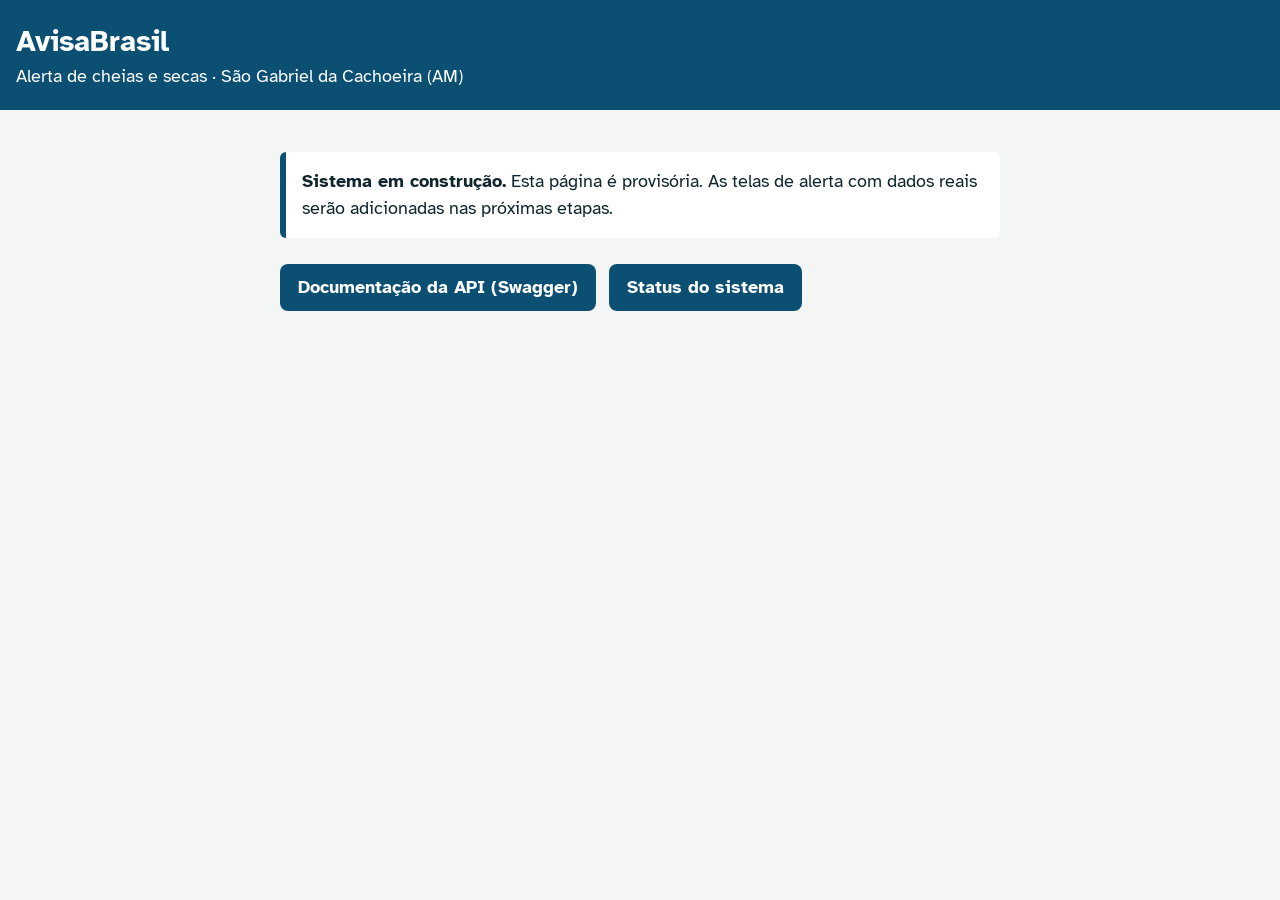
==== backend/src/main/resources/static/index.html @ bc00823b "Etapa 1: projeto Spring Boot com Swagger e H2 - Spring Boot 3.5.16 (Java 17+) com Maven Wrapper - H2" ====
<!doctype html>
<html lang="pt-BR">
<head>
  <meta charset="utf-8">
  <meta name="viewport" content="width=device-width, initial-scale=1">
  <title>AvisaBrasil</title>
  <link rel="preconnect" href="https://fonts.googleapis.com">
  <link href="https://fonts.googleapis.com/css2?family=Atkinson+Hyperlegible:wght@400;700&display=swap" rel="stylesheet">
  <style>
    :root { --rio: #0B4F73; --fundo: #F3F6F5; --texto: #10262E; }
    body { margin: 0; font-family: "Atkinson Hyperlegible", system-ui, sans-serif; font-size: 18px;
           background: var(--fundo); color: var(--texto); line-height: 1.5; }
    header { background: var(--rio); color: #fff; padding: 20px 16px; }
    header h1 { margin: 0; font-size: 1.8rem; }
    main { max-width: 720px; margin: 0 auto; padding: 24px 16px; }
    .aviso { background: #fff; border-left: 6px solid var(--rio); padding: 16px; border-radius: 6px; }
    a.botao { display: inline-block; min-height: 44px; padding: 10px 18px; margin: 8px 8px 0 0; background: var(--rio);
              color: #fff; text-decoration: none; border-radius: 8px; font-weight: 700; box-sizing: border-box; }
  </style>
</head>
<body>
  <header><h1>AvisaBrasil</h1><div>Alerta de cheias e secas · São Gabriel da Cachoeira (AM)</div></header>
  <main>
    <p class="aviso"><strong>Sistema em construção.</strong> Esta página é provisória. As telas de alerta
      com dados reais serão adicionadas nas próximas etapas.</p>
    <a class="botao" href="/swagger-ui.html">Documentação da API (Swagger)</a>
    <a class="botao" href="/api/status">Status do sistema</a>
  </main>
</body>
</html>
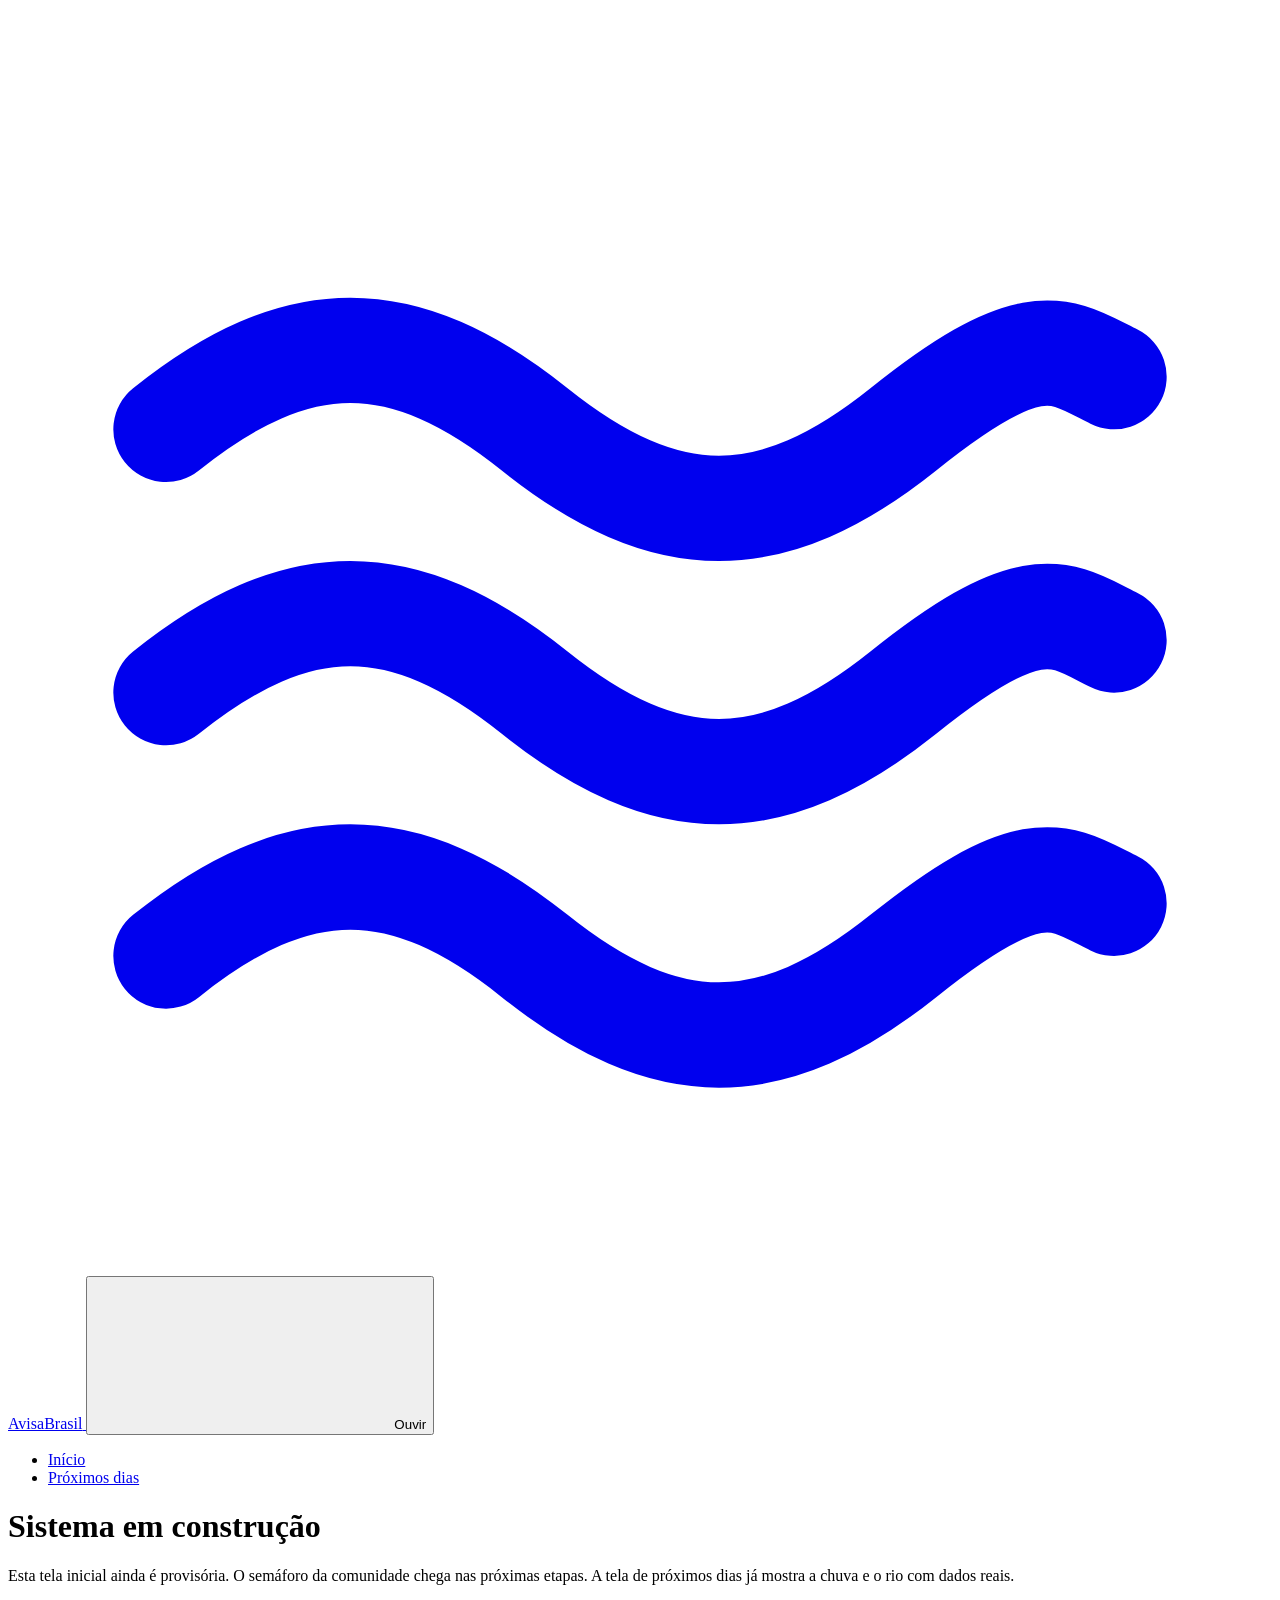
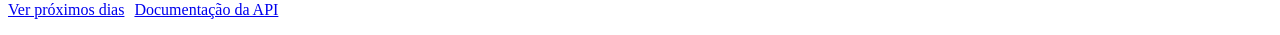
==== commit 4463cd90: "Etapa 2: chuva (Open-Meteo), vazão do rio (GloFAS) e tela Próximos dias - Clientes Open-Meteo e GloF" ====
--- a/backend/src/main/resources/static/index.html
+++ b/backend/src/main/resources/static/index.html
@@ -4,27 +4,58 @@
   <meta charset="utf-8">
   <meta name="viewport" content="width=device-width, initial-scale=1">
   <title>AvisaBrasil</title>
+  <meta name="theme-color" content="#0B4F73">
   <link rel="preconnect" href="https://fonts.googleapis.com">
+  <link rel="preconnect" href="https://fonts.gstatic.com" crossorigin>
   <link href="https://fonts.googleapis.com/css2?family=Atkinson+Hyperlegible:wght@400;700&display=swap" rel="stylesheet">
+  <link rel="stylesheet" href="/css/estilo.css">
   <style>
-    :root { --rio: #0B4F73; --fundo: #F3F6F5; --texto: #10262E; }
-    body { margin: 0; font-family: "Atkinson Hyperlegible", system-ui, sans-serif; font-size: 18px;
-           background: var(--fundo); color: var(--texto); line-height: 1.5; }
-    header { background: var(--rio); color: #fff; padding: 20px 16px; }
-    header h1 { margin: 0; font-size: 1.8rem; }
-    main { max-width: 720px; margin: 0 auto; padding: 24px 16px; }
-    .aviso { background: #fff; border-left: 6px solid var(--rio); padding: 16px; border-radius: 6px; }
-    a.botao { display: inline-block; min-height: 44px; padding: 10px 18px; margin: 8px 8px 0 0; background: var(--rio);
-              color: #fff; text-decoration: none; border-radius: 8px; font-weight: 700; box-sizing: border-box; }
+    .aviso-construcao { border-left: 6px solid var(--rio); }
+    .links { display: flex; flex-wrap: wrap; gap: 10px; margin-top: 16px; }
   </style>
 </head>
 <body>
-  <header><h1>AvisaBrasil</h1><div>Alerta de cheias e secas · São Gabriel da Cachoeira (AM)</div></header>
+  <header class="topo">
+    <div class="topo-interno">
+      <a class="marca" href="/">
+        <svg viewBox="0 0 24 24" fill="none" stroke="currentColor" stroke-width="2" stroke-linecap="round" aria-hidden="true"><path d="M3 8c2.5-2 4.5-2 7 0s4.5 2 7 0 3-1.5 4-1"/><path d="M3 13c2.5-2 4.5-2 7 0s4.5 2 7 0 3-1.5 4-1"/><path d="M3 18c2.5-2 4.5-2 7 0s4.5 2 7 0 3-1.5 4-1"/></svg>
+        <span>
+          <span class="marca-nome" data-i18n="app.nome">AvisaBrasil</span>
+          <span class="marca-local" data-comunidade-local></span>
+        </span>
+      </a>
+      <button id="botao-ouvir" class="botao botao-ouvir" type="button" aria-pressed="false">
+        <svg aria-hidden="true"></svg><span data-i18n="ouvir">Ouvir</span>
+      </button>
+    </div>
+  </header>
+
+  <nav class="navegacao" data-i18n-aria="nav.principal">
+    <ul>
+      <li><a href="/" aria-current="page" data-i18n="nav.inicio">Início</a></li>
+      <li><a href="/proximos-dias.html" data-i18n="nav.proximosDias">Próximos dias</a></li>
+    </ul>
+  </nav>
+
   <main>
-    <p class="aviso"><strong>Sistema em construção.</strong> Esta página é provisória. As telas de alerta
-      com dados reais serão adicionadas nas próximas etapas.</p>
-    <a class="botao" href="/swagger-ui.html">Documentação da API (Swagger)</a>
-    <a class="botao" href="/api/status">Status do sistema</a>
+    <div class="cartao aviso-construcao">
+      <h1>Sistema em construção</h1>
+      <p id="texto-inicio">Esta tela inicial ainda é provisória. O semáforo da comunidade chega nas próximas etapas.
+        A tela de próximos dias já mostra a chuva e o rio com dados reais.</p>
+      <div class="links">
+        <a class="botao botao-primario" href="/proximos-dias.html">Ver próximos dias</a>
+        <a class="botao" href="/swagger-ui.html">Documentação da API</a>
+      </div>
+    </div>
   </main>
+
+  <footer class="rodape"><p data-i18n="app.rodape"></p></footer>
+
+  <script src="/js/comum.js"></script>
+  <script>
+    AB.iniciarPagina().then(function () {
+      AB.configurarOuvir(function () { return document.getElementById('texto-inicio').textContent; });
+    });
+  </script>
 </body>
 </html>
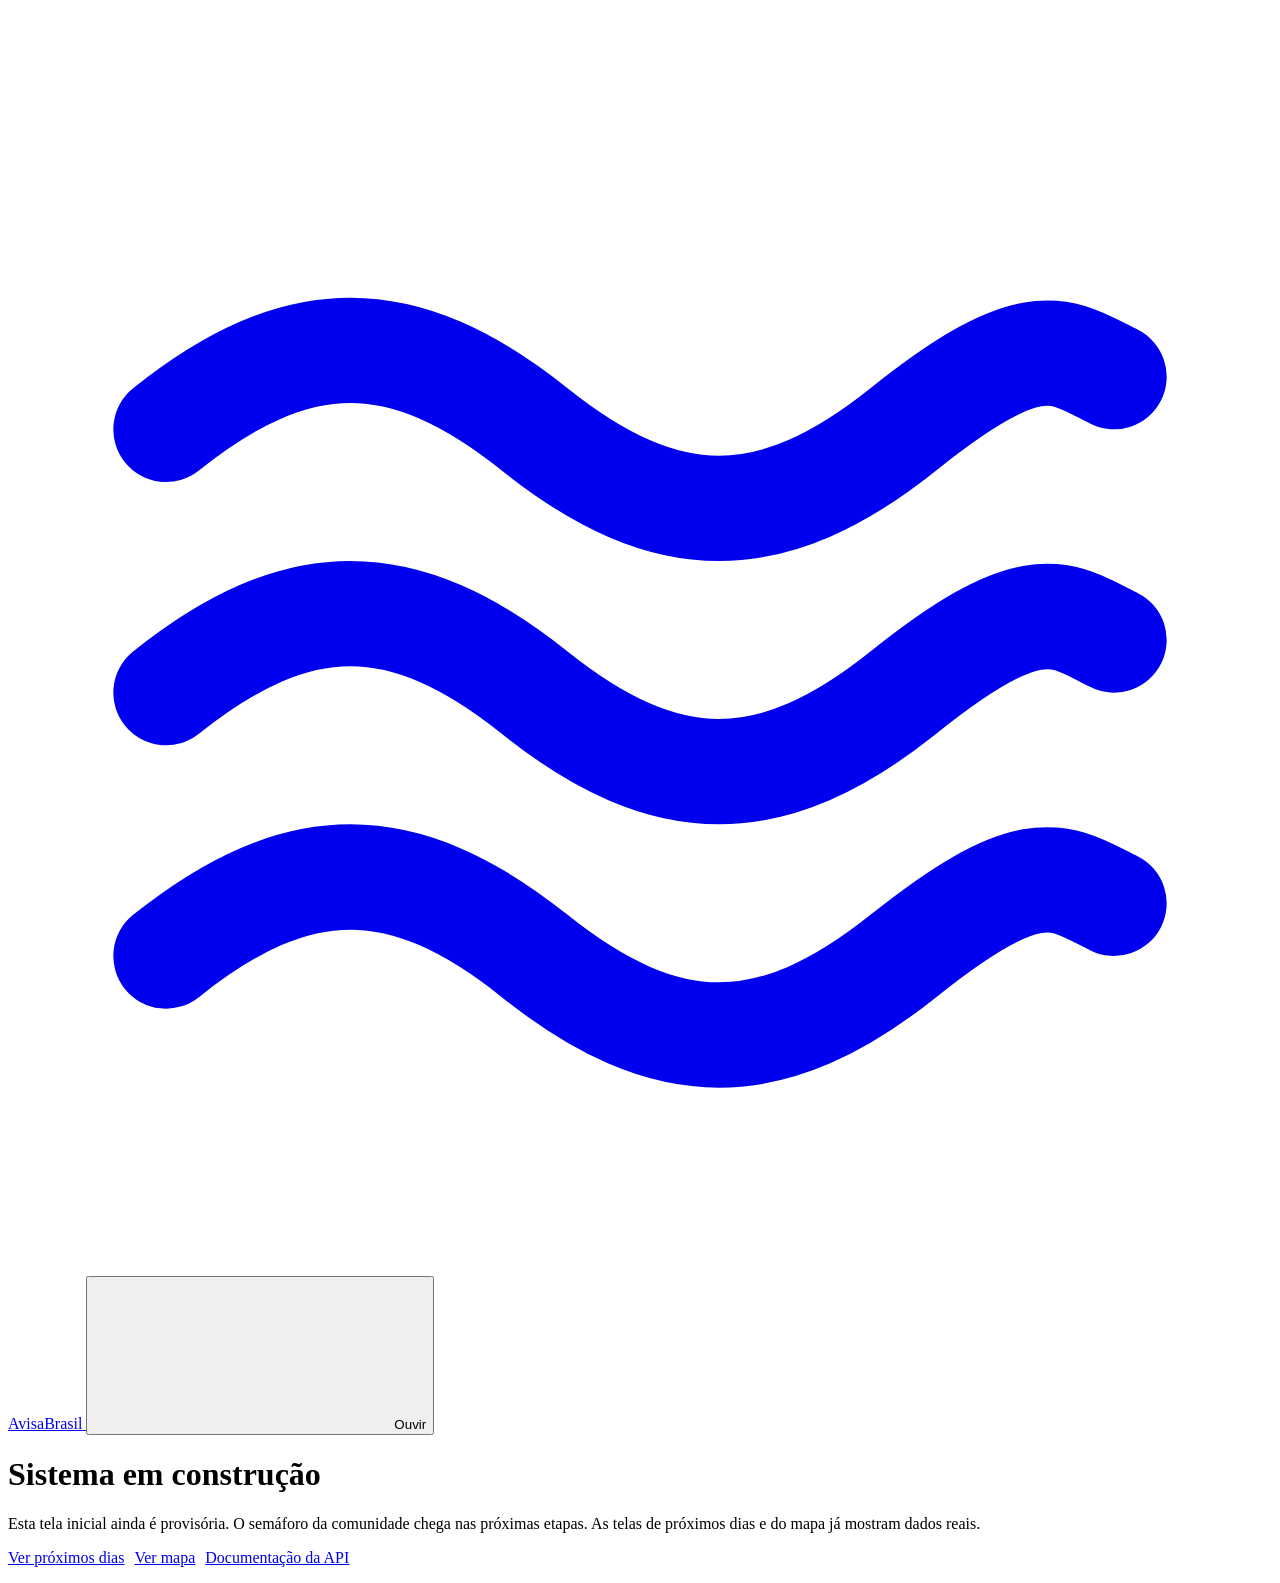
==== commit 3d713e99: "Etapa 3: mapa com Leaflet/OSM, pontos de apoio reais e setores de risco do SGB - Overpass: escolas, " ====
--- a/backend/src/main/resources/static/index.html
+++ b/backend/src/main/resources/static/index.html
@@ -30,20 +30,16 @@
     </div>
   </header>
 
-  <nav class="navegacao" data-i18n-aria="nav.principal">
-    <ul>
-      <li><a href="/" aria-current="page" data-i18n="nav.inicio">Início</a></li>
-      <li><a href="/proximos-dias.html" data-i18n="nav.proximosDias">Próximos dias</a></li>
-    </ul>
-  </nav>
+  <nav class="navegacao" id="navegacao" data-atual="inicio"></nav>
 
   <main>
     <div class="cartao aviso-construcao">
       <h1>Sistema em construção</h1>
       <p id="texto-inicio">Esta tela inicial ainda é provisória. O semáforo da comunidade chega nas próximas etapas.
-        A tela de próximos dias já mostra a chuva e o rio com dados reais.</p>
+        As telas de próximos dias e do mapa já mostram dados reais.</p>
       <div class="links">
         <a class="botao botao-primario" href="/proximos-dias.html">Ver próximos dias</a>
+        <a class="botao botao-primario" href="/mapa.html">Ver mapa</a>
         <a class="botao" href="/swagger-ui.html">Documentação da API</a>
       </div>
     </div>
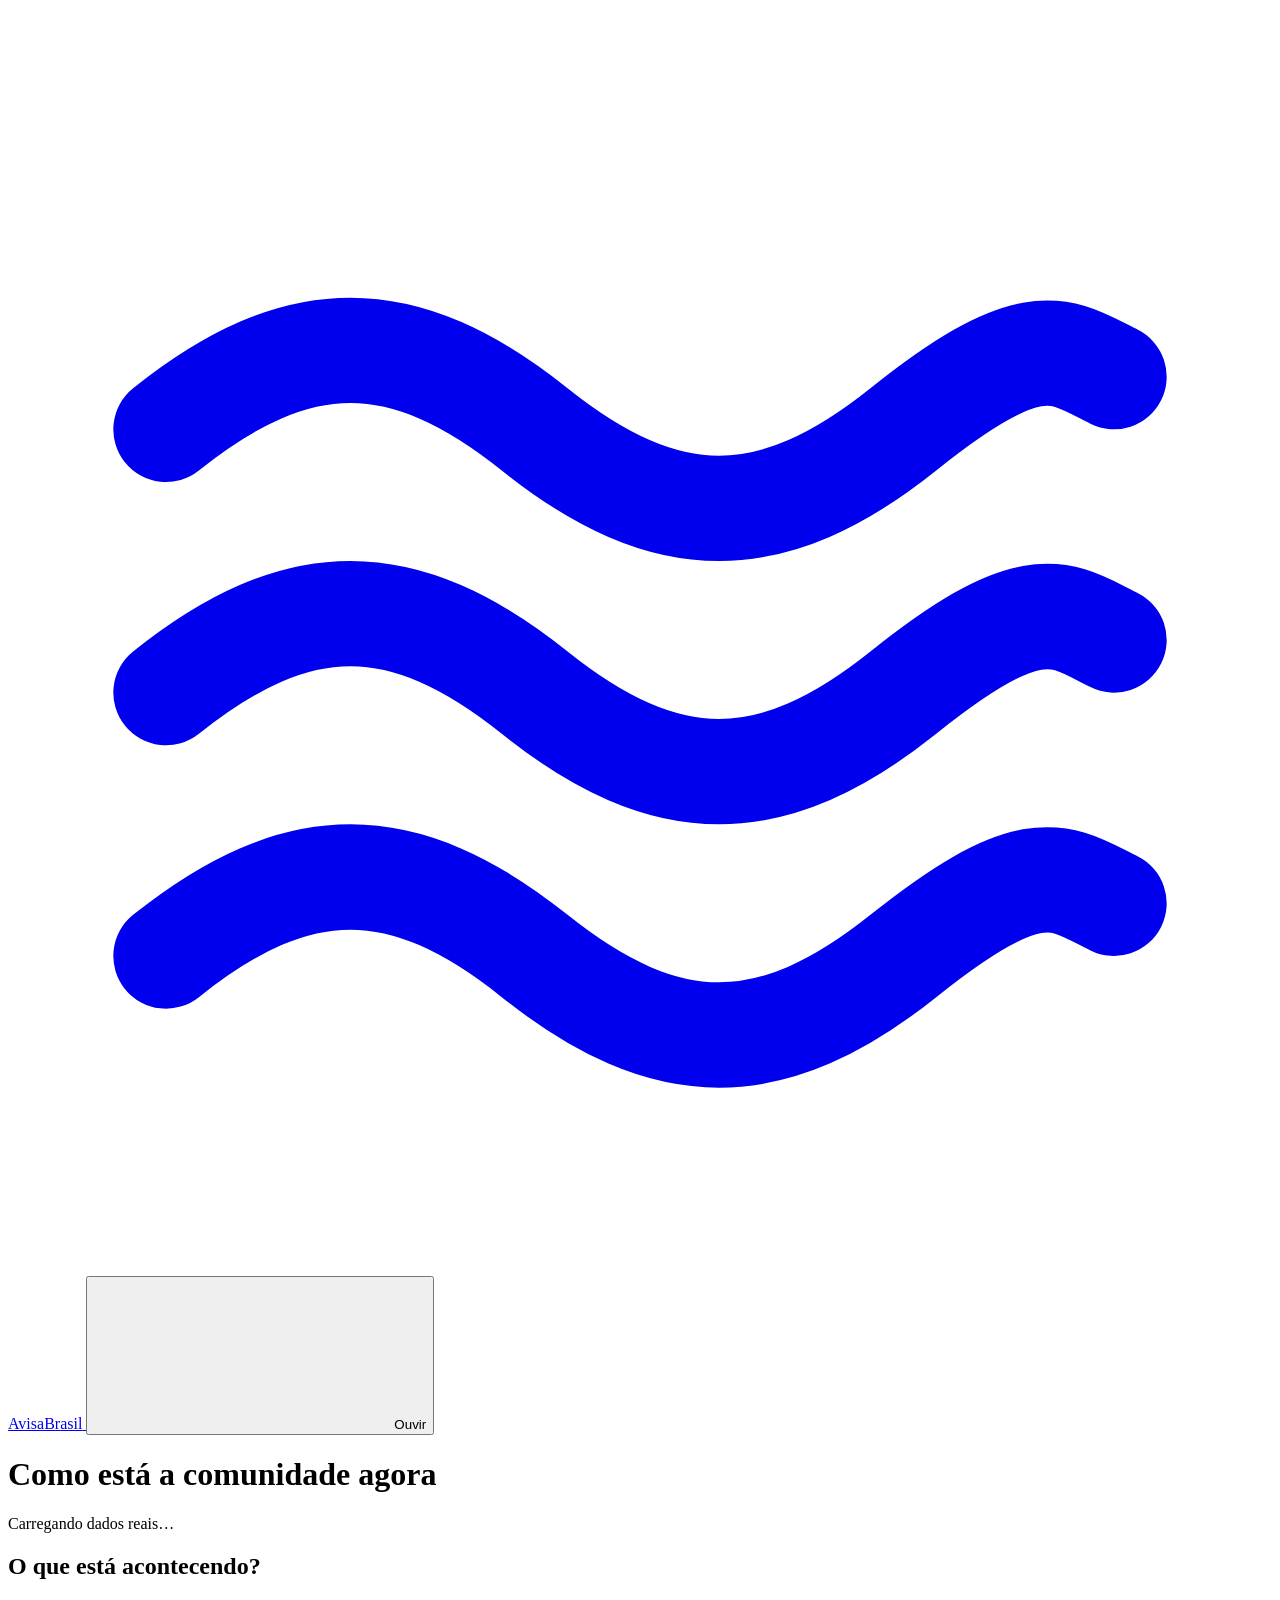
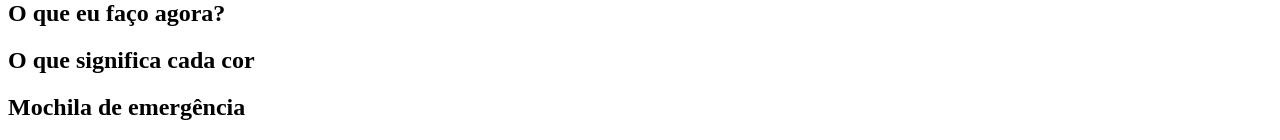
==== commit 32389608: "Etapa 5: motor de risco (cheia e seca), simulador do sensor e tela Início - Cotas provisórias de che" ====
--- a/backend/src/main/resources/static/index.html
+++ b/backend/src/main/resources/static/index.html
@@ -9,10 +9,7 @@
   <link rel="preconnect" href="https://fonts.gstatic.com" crossorigin>
   <link href="https://fonts.googleapis.com/css2?family=Atkinson+Hyperlegible:wght@400;700&display=swap" rel="stylesheet">
   <link rel="stylesheet" href="/css/estilo.css">
-  <style>
-    .aviso-construcao { border-left: 6px solid var(--rio); }
-    .links { display: flex; flex-wrap: wrap; gap: 10px; margin-top: 16px; }
-  </style>
+  <link rel="stylesheet" href="/css/inicio.css">
 </head>
 <body>
   <header class="topo">
@@ -33,25 +30,41 @@
   <nav class="navegacao" id="navegacao" data-atual="inicio"></nav>
 
   <main>
-    <div class="cartao aviso-construcao">
-      <h1>Sistema em construção</h1>
-      <p id="texto-inicio">Esta tela inicial ainda é provisória. O semáforo da comunidade chega nas próximas etapas.
-        As telas de próximos dias e do mapa já mostram dados reais.</p>
-      <div class="links">
-        <a class="botao botao-primario" href="/proximos-dias.html">Ver próximos dias</a>
-        <a class="botao botao-primario" href="/mapa.html">Ver mapa</a>
-        <a class="botao" href="/swagger-ui.html">Documentação da API</a>
-      </div>
+    <h1 class="so-leitor" data-i18n="inicio.titulo">Como está a comunidade agora</h1>
+    <div id="simulacao"></div>
+
+    <section id="semaforo" class="semaforo" aria-live="polite" aria-labelledby="pergunta-seguro">
+      <p class="carregando" data-i18n="carregando">Carregando dados reais…</p>
+    </section>
+
+    <div class="inicio-grade">
+      <section class="cartao" aria-labelledby="pergunta-acontecendo">
+        <h2 id="pergunta-acontecendo" data-i18n="inicio.perguntaAcontecendo">O que está acontecendo?</h2>
+        <div id="acontecendo"></div>
+      </section>
+      <section class="cartao" aria-labelledby="pergunta-fazer">
+        <h2 id="pergunta-fazer" data-i18n="inicio.perguntaFazer">O que eu faço agora?</h2>
+        <div id="fazer"></div>
+      </section>
     </div>
+
+    <section class="secao" aria-labelledby="titulo-legenda">
+      <h2 id="titulo-legenda" data-i18n="inicio.legendaTitulo">O que significa cada cor</h2>
+      <ul class="legenda-niveis" id="legenda"></ul>
+    </section>
+
+    <section class="cartao secao" aria-labelledby="titulo-mochila">
+      <h2 id="titulo-mochila" data-i18n="inicio.mochilaTitulo">Mochila de emergência</h2>
+      <p data-i18n="inicio.mochilaIntro"></p>
+      <ul class="checklist" id="mochila"></ul>
+    </section>
+
+    <section class="cartao secao" id="fontes"></section>
   </main>
 
   <footer class="rodape"><p data-i18n="app.rodape"></p></footer>
 
   <script src="/js/comum.js"></script>
-  <script>
-    AB.iniciarPagina().then(function () {
-      AB.configurarOuvir(function () { return document.getElementById('texto-inicio').textContent; });
-    });
-  </script>
+  <script src="/js/inicio.js"></script>
 </body>
 </html>
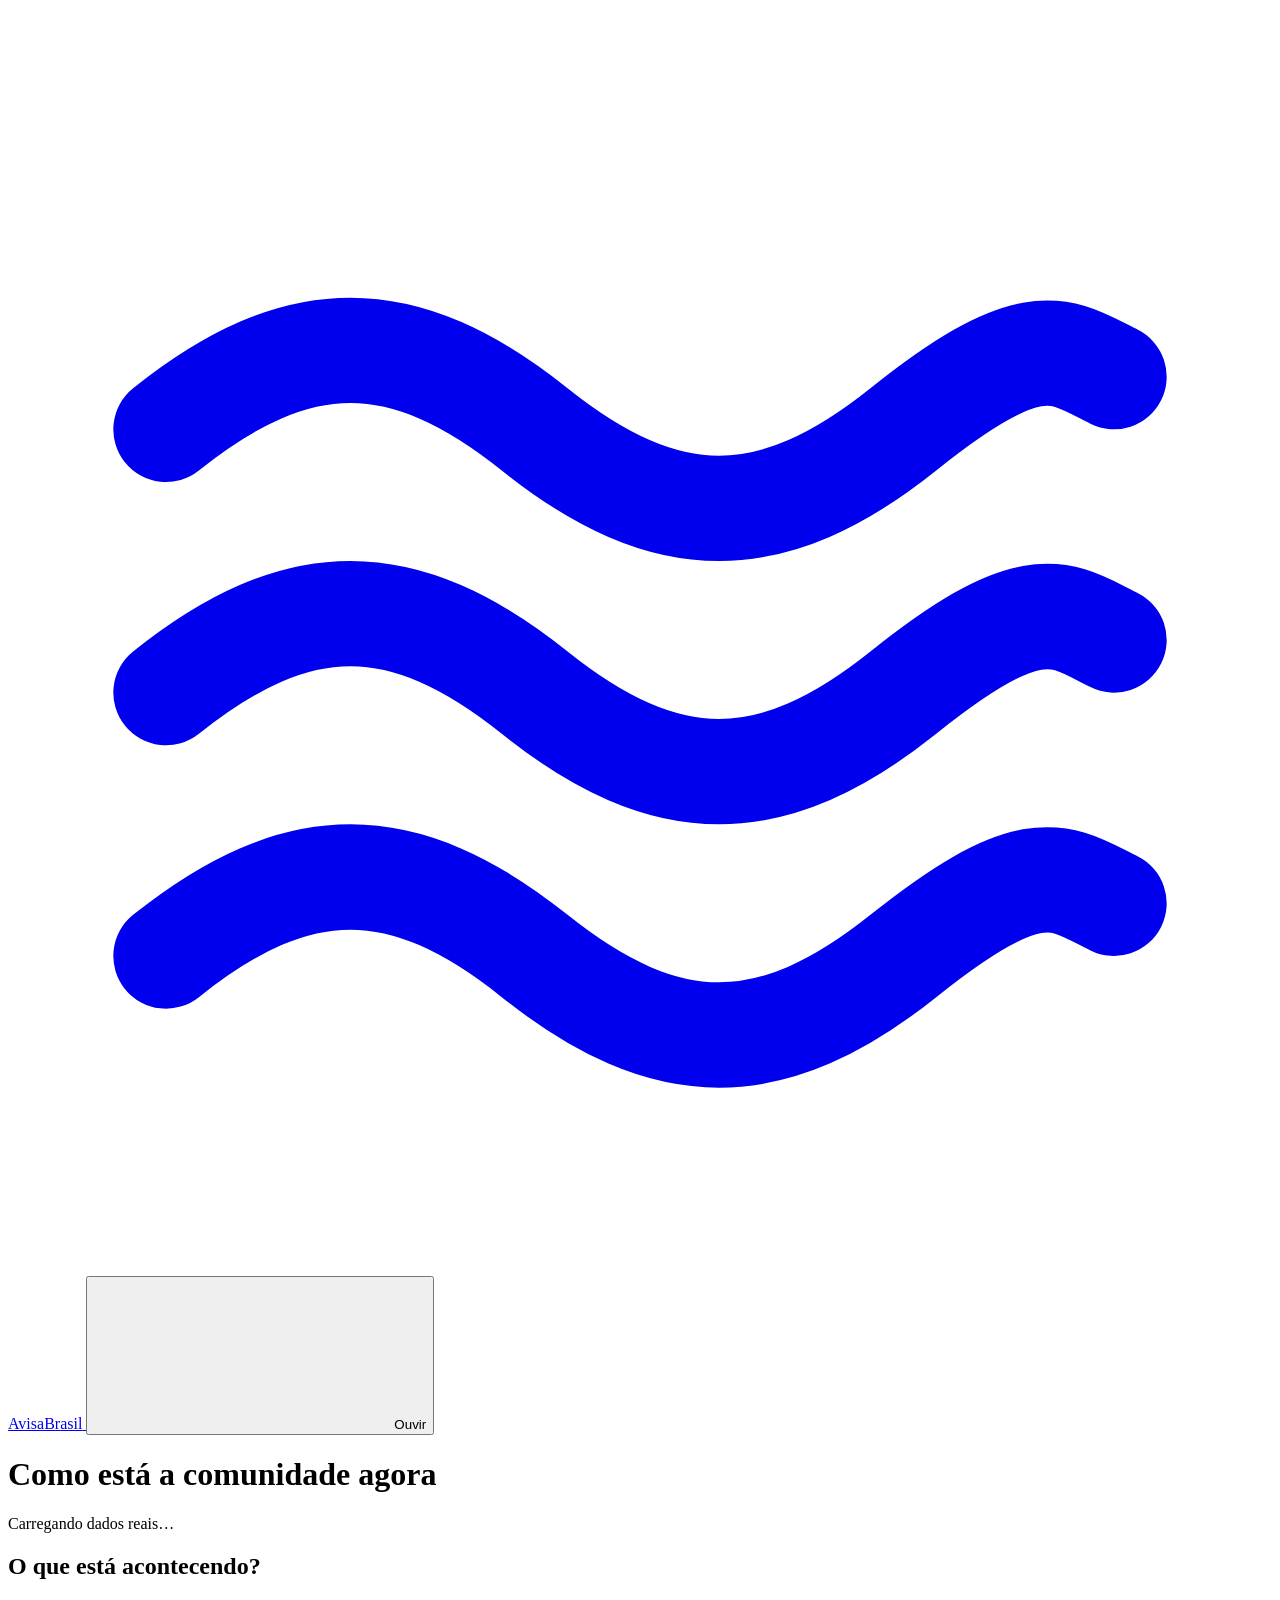
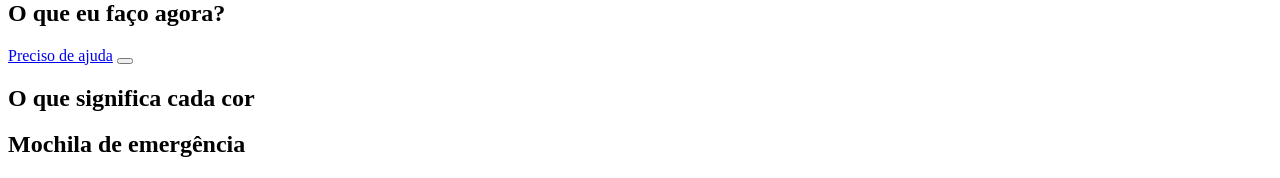
==== commit 1a6c7064: "Tela de Configurações: exibição, acessibilidade, idioma e apagar dados - Engrenagem "Configurações" " ====
--- a/backend/src/main/resources/static/index.html
+++ b/backend/src/main/resources/static/index.html
@@ -5,6 +5,13 @@
   <meta name="viewport" content="width=device-width, initial-scale=1">
   <title>AvisaBrasil</title>
   <meta name="theme-color" content="#0B4F73">
+  <link rel="manifest" href="/manifest.webmanifest">
+  <link rel="icon" href="/icones/icone.svg" type="image/svg+xml">
+  <link rel="apple-touch-icon" href="/icones/apple-touch-icon.png">
+  <meta name="apple-mobile-web-app-capable" content="yes">
+  <meta name="mobile-web-app-capable" content="yes">
+  <meta name="apple-mobile-web-app-title" content="AvisaBrasil">
+  <script src="/js/preferencias.js"></script>
   <link rel="preconnect" href="https://fonts.googleapis.com">
   <link rel="preconnect" href="https://fonts.gstatic.com" crossorigin>
   <link href="https://fonts.googleapis.com/css2?family=Atkinson+Hyperlegible:wght@400;700&display=swap" rel="stylesheet">
@@ -37,8 +44,10 @@
       <p class="carregando" data-i18n="carregando">Carregando dados reais…</p>
     </section>
 
+    <section class="cartao secao avisos-inmet" id="avisos-inmet" aria-labelledby="titulo-inmet"></section>
+
     <div class="inicio-grade">
-      <section class="cartao" aria-labelledby="pergunta-acontecendo">
+      <section class="cartao so-completo" aria-labelledby="pergunta-acontecendo">
         <h2 id="pergunta-acontecendo" data-i18n="inicio.perguntaAcontecendo">O que está acontecendo?</h2>
         <div id="acontecendo"></div>
       </section>
@@ -48,16 +57,24 @@
       </section>
     </div>
 
-    <section class="secao" aria-labelledby="titulo-legenda">
+    <!-- modo simples (Configurações): só o semáforo, o que fazer e o botão de ajuda -->
+    <div class="so-modo-simples atalho-ajuda">
+      <a class="botao botao-ajuda-grande" id="botao-ajuda-simples" href="/ajuda.html"><span data-i18n="nav.ajuda">Preciso de ajuda</span></a>
+      <button type="button" class="botao botao-secundario botao-largo" id="sair-modo-simples"><span data-i18n="config.mostrarTudo"></span></button>
+    </div>
+
+    <section class="secao so-completo" aria-labelledby="titulo-legenda">
       <h2 id="titulo-legenda" data-i18n="inicio.legendaTitulo">O que significa cada cor</h2>
       <ul class="legenda-niveis" id="legenda"></ul>
     </section>
 
-    <section class="cartao secao" aria-labelledby="titulo-mochila">
+    <section class="cartao secao so-completo" aria-labelledby="titulo-mochila">
       <h2 id="titulo-mochila" data-i18n="inicio.mochilaTitulo">Mochila de emergência</h2>
       <p data-i18n="inicio.mochilaIntro"></p>
       <ul class="checklist" id="mochila"></ul>
     </section>
+
+    <div id="lugar-instalar" class="so-completo"></div>
 
     <section class="cartao secao" id="fontes"></section>
   </main>
@@ -65,6 +82,7 @@
   <footer class="rodape"><p data-i18n="app.rodape"></p></footer>
 
   <script src="/js/comum.js"></script>
+  <script src="/js/avisos-inmet.js"></script>
   <script src="/js/inicio.js"></script>
 </body>
 </html>
